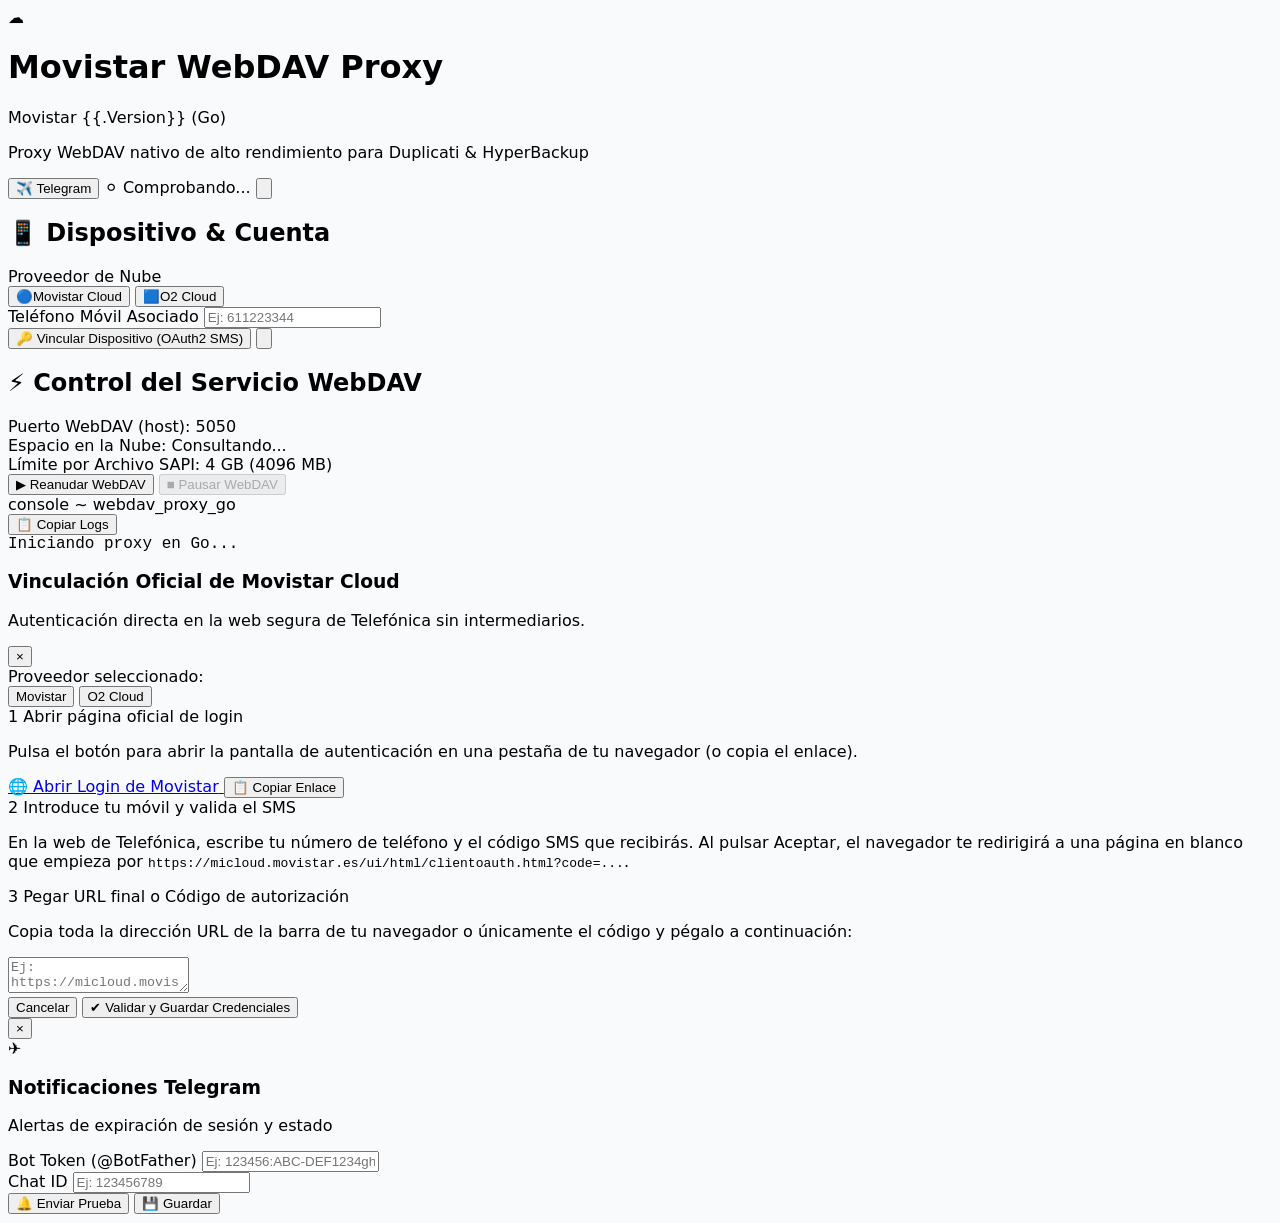
==== internal/webui/templates/index.html @ 7fe3f10c "fix(webui): embeber el CSS de Tailwind y quitar la dependencia de CDN El panel cargaba Tailwind desd" ====
<!DOCTYPE html>
<html lang="es">
<head>
    <meta charset="UTF-8">
    <meta name="viewport" content="width=device-width, initial-scale=1.0">
    <title>Movistar & O2 WebDAV Proxy (Go)</title>
    <link rel="icon" href="data:image/svg+xml,%3Csvg xmlns='http://www.w3.org/2000/svg' viewBox='0 0 100 100'%3E%3Crect width='100' height='100' rx='20' fill='%232563eb'/%3E%3Cpath d='M25 58h50a15 15 0 0 0 0-30 22 22 0 0 0-42-5 18 18 0 0 0-8 35z' fill='white'/%3E%3C/svg%3E">
    <style>/*TAILWIND_CSS*/</style>
    <style>
        body { font-family: 'Inter', ui-sans-serif, system-ui, -apple-system, 'Segoe UI', Roboto, Arial, sans-serif; background-color: #f8fafc; }
        .log-line { font-family: 'ui-monospace', 'SFMono-Regular', monospace; }
        .terminal-box::-webkit-scrollbar { width: 8px; }
        .terminal-box::-webkit-scrollbar-track { background: #0A0F1C; }
        .terminal-box::-webkit-scrollbar-thumb { background: #1e293b; border-radius: 4px; }
        .terminal-box::-webkit-scrollbar-thumb:hover { background: #334155; }
    </style>
</head>
<body class="p-4 sm:p-6 max-w-5xl mx-auto text-slate-800">
    <!-- Header -->
    <header class="flex flex-col sm:flex-row sm:items-center justify-between gap-4 mb-8 bg-white p-5 sm:p-6 rounded-2xl shadow-sm border border-slate-200">
        <div class="flex items-center space-x-3 min-w-0">
            <div class="w-10 h-10 rounded-xl bg-gradient-to-tr from-blue-600 to-indigo-600 flex items-center justify-center shadow-md shadow-blue-500/20 font-bold text-white text-lg flex-shrink-0">
                ☁
            </div>
            <div class="min-w-0">
                <div class="flex flex-wrap items-center gap-2">
                    <h1 id="app-title-header" class="text-xl sm:text-2xl font-bold text-slate-900 tracking-tight">
                        Movistar WebDAV Proxy
                    </h1>
                    <span id="provider-badge" class="text-xs font-mono font-bold uppercase tracking-wider px-2 py-0.5 bg-blue-100 text-blue-800 rounded-md border border-blue-200">Movistar</span>
                    <span id="app-version-badge" class="text-xs font-mono font-semibold px-2 py-0.5 bg-emerald-100 text-emerald-800 rounded-md border border-emerald-200">{{.Version}} (Go)</span>
                </div>
                <p class="text-xs text-slate-500 mt-0.5">Proxy WebDAV nativo de alto rendimiento para Duplicati & HyperBackup</p>
            </div>
        </div>
        <div class="flex items-center space-x-2 sm:space-x-2.5 flex-shrink-0">
            <button onclick="openTelegramModal()" id="telegram-header-btn" class="px-3 py-1.5 bg-slate-100 hover:bg-slate-200 text-slate-700 font-semibold rounded-full text-xs flex items-center space-x-1.5 transition border border-slate-200" title="Configurar alertas Telegram">
                <span>✈️</span>
                <span id="telegram-status-label">Telegram</span>
            </button>
            <span id="proxy-status" class="px-3 py-1.5 bg-slate-100 text-slate-600 font-semibold rounded-full text-xs">⚪ Comprobando...</span>
            <button onclick="logout()" id="logout-btn" class="w-8 h-8 rounded-full bg-slate-100 hover:bg-rose-50 text-slate-500 hover:text-rose-600 hover:border-rose-200 border border-slate-200 flex items-center justify-center transition shadow-sm" title="Cerrar sesión" aria-label="Cerrar sesión">
                <svg class="w-3.5 h-3.5" fill="none" stroke="currentColor" viewBox="0 0 24 24">
                    <path stroke-linecap="round" stroke-linejoin="round" stroke-width="2" d="M17 16l4-4m0 0l-4-4m4 4H7m6 4v1a3 3 0 01-3 3H6a3 3 0 01-3-3V7a3 3 0 013-3h4a3 3 0 013 3v1" />
                </svg>
            </button>
        </div>
    </header>

    <div class="grid grid-cols-1 lg:grid-cols-2 gap-6 mb-8">
        <!-- Autenticación y Dispositivo -->
        <div class="bg-white rounded-2xl shadow-sm border border-slate-200 p-6 flex flex-col justify-between">
            <div>
                <div class="mb-4">
                    <h2 class="text-lg font-semibold flex items-center"><span class="mr-2">📱</span> Dispositivo & Cuenta</h2>
                </div>

                <!-- Provider Selector -->
                <div class="mb-4">
                    <label class="block text-xs font-semibold text-slate-500 mb-1.5">Proveedor de Nube</label>
                    <div class="grid grid-cols-2 gap-2">
                        <button type="button" onclick="setProvider('movistar')" id="prov-btn-movistar" class="py-2 px-3 rounded-xl border border-blue-500 bg-blue-50 text-blue-700 font-semibold text-xs flex items-center justify-center space-x-1.5 transition shadow-sm">
                            <span>🔵</span><span>Movistar Cloud</span>
                        </button>
                        <button type="button" onclick="setProvider('o2')" id="prov-btn-o2" class="py-2 px-3 rounded-xl border border-slate-200 bg-slate-50 text-slate-600 font-semibold text-xs flex items-center justify-center space-x-1.5 transition hover:bg-slate-100">
                            <span>🟦</span><span>O2 Cloud</span>
                        </button>
                    </div>
                </div>
                
                <div class="mb-4">
                    <label class="block text-xs font-semibold text-slate-500 mb-1">Teléfono Móvil Asociado</label>
                    <input type="text" id="phone" placeholder="Ej: 611223344" class="w-full px-3 py-2 bg-slate-50 border border-slate-200 rounded-lg text-sm outline-none focus:border-blue-500 focus:ring-1 focus:ring-blue-500 font-mono">
                </div>

            </div>

            <div class="pt-4 border-t border-slate-100 mt-2 flex items-center space-x-2">
                <button onclick="openOAuthModal()" class="flex-1 bg-emerald-600 hover:bg-emerald-700 text-white font-semibold py-2.5 px-4 rounded-xl shadow-sm transition flex items-center justify-center space-x-2 text-sm">
                    <span>🔑 Vincular Dispositivo (OAuth2 SMS)</span>
                </button>
                <button id="unlinkBtn" onclick="unlinkAccount()" title="Desvincular y eliminar credenciales" class="bg-rose-50 hover:bg-rose-600 text-rose-600 hover:text-white border border-rose-200 hover:border-rose-600 p-2.5 rounded-xl transition flex items-center justify-center shadow-sm group">
                    <svg class="w-5 h-5 transition transform group-hover:scale-110" fill="none" stroke="currentColor" viewBox="0 0 24 24">
                        <path stroke-linecap="round" stroke-linejoin="round" stroke-width="2" d="M19 7l-.867 12.142A2 2 0 0116.138 21H7.862a2 2 0 01-1.995-1.858L5 7m5 4v6m4-6v6m1-10V4a1 1 0 00-1-1h-4a1 1 0 00-1 1v3M4 7h16"></path>
                    </svg>
                </button>
            </div>
        </div>

        <!-- Control del Proxy -->
        <div class="bg-white rounded-2xl shadow-sm border border-slate-200 p-6 flex flex-col justify-between">
            <div>
                <h2 class="text-lg font-semibold mb-4 flex items-center"><span class="mr-2">⚡</span> Control del Servicio WebDAV</h2>

                <div class="bg-slate-50 border border-slate-200 rounded-xl p-3 mb-4 text-xs space-y-1.5">
                    <div class="flex justify-between text-slate-600">
                        <span class="font-medium">Puerto WebDAV (host):</span>
                        <span id="webdav-host-port" class="font-mono font-semibold">5050</span>
                    </div>
                    <div class="flex justify-between text-slate-600">
                        <span class="font-medium">Espacio en la Nube:</span>
                        <span id="cloud-storage-used" class="font-semibold text-blue-700">Consultando...</span>
                    </div>
                    <div class="flex justify-between text-slate-600">
                        <span class="font-medium">Límite por Archivo SAPI:</span>
                        <span id="cluster-max-file" class="font-semibold">4 GB (4096 MB)</span>
                    </div>
                </div>
            </div>

            <div class="flex space-x-3 pt-2">
                <button id="startBtn" onclick="startProxy()" class="flex-1 bg-blue-600 hover:bg-blue-700 text-white font-semibold py-3 px-4 rounded-xl shadow transition transform active:scale-95 disabled:opacity-50 disabled:cursor-not-allowed text-sm">
                    ▶ Reanudar WebDAV
                </button>
                <button id="stopBtn" onclick="stopProxy()" disabled class="flex-1 bg-rose-50 hover:bg-rose-100 text-rose-600 font-semibold py-3 px-4 rounded-xl shadow-sm transition transform active:scale-95 disabled:opacity-50 disabled:cursor-not-allowed text-sm">
                    ■ Pausar WebDAV
                </button>
            </div>
        </div>
    </div>

    <!-- Consola en tiempo real -->
    <div class="bg-slate-900 rounded-2xl shadow-sm border border-slate-800 overflow-hidden">
        <div class="flex items-center justify-between bg-slate-800 px-4 py-2 border-b border-slate-700">
            <div class="flex items-center space-x-2">
                <div class="w-3 h-3 rounded-full bg-rose-500"></div>
                <div class="w-3 h-3 rounded-full bg-amber-500"></div>
                <div class="w-3 h-3 rounded-full bg-emerald-500"></div>
                <span class="ml-2 text-xs font-mono text-slate-400">console ~ webdav_proxy_go</span>
            </div>
            <button onclick="copyLogs()" class="px-2.5 py-1 text-xs font-medium text-slate-300 hover:text-white bg-slate-700 hover:bg-slate-600 rounded transition flex items-center space-x-1">
                <span id="copyBtnText">📋 Copiar Logs</span>
            </button>
        </div>
        <div id="terminal" class="terminal-box p-4 h-80 overflow-y-auto bg-[#0A0F1C] text-slate-300 text-sm log-line">
            Iniciando proxy en Go...
        </div>
    </div>

    <!-- Modal de Vinculación Oficial OAuth2 -->
    <div id="oauthModal" class="fixed inset-0 bg-slate-900/70 backdrop-blur-sm z-50 hidden flex items-center justify-center p-4">
        <div class="bg-white rounded-2xl shadow-2xl border border-slate-200 w-full max-w-2xl overflow-hidden flex flex-col">
            <div class="flex items-center justify-between px-6 py-4 border-b border-slate-200 bg-slate-50">
                <div>
                    <h3 id="oauth-modal-title" class="text-base font-bold text-slate-900">Vinculación Oficial de Movistar Cloud</h3>
                    <p class="text-xs text-slate-500">Autenticación directa en la web segura de Telefónica sin intermediarios.</p>
                </div>
                <button onclick="closeOAuthModal()" class="text-slate-400 hover:text-slate-600 text-2xl font-bold p-1 leading-none">&times;</button>
            </div>
            
            <div class="p-6 space-y-5 text-sm">
                <!-- Selector dentro de modal -->
                <div class="bg-slate-50 p-3 rounded-xl border border-slate-200 flex items-center justify-between text-xs">
                    <span class="text-slate-700 font-semibold">Proveedor seleccionado:</span>
                    <div class="flex space-x-2">
                        <button type="button" onclick="setProvider('movistar'); refreshOAuthLink();" id="modal-prov-movistar" class="px-3 py-1 rounded-lg font-semibold border border-blue-500 bg-blue-50 text-blue-700 transition">Movistar</button>
                        <button type="button" onclick="setProvider('o2'); refreshOAuthLink();" id="modal-prov-o2" class="px-3 py-1 rounded-lg font-semibold border border-slate-200 bg-white text-slate-600 transition">O2 Cloud</button>
                    </div>
                </div>

                <!-- Paso 1 -->
                <div class="bg-blue-50 border border-blue-100 rounded-xl p-4">
                    <div class="font-bold text-blue-900 flex items-center mb-1">
                        <span class="w-5 h-5 rounded-full bg-blue-600 text-white flex items-center justify-center text-xs mr-2">1</span>
                        Abrir página oficial de login
                    </div>
                    <p class="text-xs text-blue-700 mb-3">
                        Pulsa el botón para abrir la pantalla de autenticación en una pestaña de tu navegador (o copia el enlace).
                    </p>
                    <div class="flex space-x-2">
                        <a id="oauthLinkBtn" href="#" target="_blank" class="flex-1 bg-blue-600 hover:bg-blue-700 text-white font-semibold py-2 px-3 rounded-lg text-center transition text-xs">
                            <span id="oauth-link-btn-text">🌐 Abrir Login de Movistar</span>
                        </a>
                        <button onclick="copyOAuthUrl()" class="px-3 py-2 bg-white border border-blue-200 text-blue-700 font-semibold rounded-lg hover:bg-blue-50 transition text-xs">
                            📋 Copiar Enlace
                        </button>
                    </div>
                </div>

                <!-- Paso 2 -->
                <div class="bg-slate-50 border border-slate-200 rounded-xl p-4">
                    <div class="font-bold text-slate-800 flex items-center mb-1">
                        <span class="w-5 h-5 rounded-full bg-slate-700 text-white flex items-center justify-center text-xs mr-2">2</span>
                        Introduce tu móvil y valida el SMS
                    </div>
                    <p class="text-xs text-slate-600" id="step2-desc">
                        En la web de Telefónica, escribe tu número de teléfono y el código SMS que recibirás. Al pulsar Aceptar, el navegador te redirigirá a una página en blanco que empieza por <code>https://micloud.movistar.es/ui/html/clientoauth.html?code=...</code>.
                    </p>
                </div>

                <!-- Paso 3 -->
                <div class="space-y-2">
                    <div class="font-bold text-slate-800 flex items-center">
                        <span class="w-5 h-5 rounded-full bg-emerald-600 text-white flex items-center justify-center text-xs mr-2">3</span>
                        Pegar URL final o Código de autorización
                    </div>
                    <p class="text-xs text-slate-500">
                        Copia toda la dirección URL de la barra de tu navegador o únicamente el código y pégalo a continuación:
                    </p>
                    <textarea id="oauthInputCode" rows="2" placeholder="Ej: https://micloud.movistar.es/ui/html/clientoauth.html?code=740b4648-... o 740b4648-..." class="w-full px-3 py-2 bg-slate-50 border border-slate-300 rounded-xl font-mono text-xs outline-none focus:border-emerald-500 focus:ring-1 focus:ring-emerald-500"></textarea>
                </div>
            </div>

            <div class="px-6 py-4 bg-slate-50 border-t border-slate-200 flex justify-end space-x-3 items-center">
                <button onclick="closeOAuthModal()" class="px-4 py-2 bg-white border border-slate-200 hover:bg-slate-100 rounded-xl text-slate-700 font-semibold text-xs">Cancelar</button>
                <button id="validateOAuthBtn" onclick="submitOAuthCode()" class="px-5 py-2 bg-emerald-600 hover:bg-emerald-700 text-white font-semibold rounded-xl text-xs shadow-sm transition">
                    ✔ Validar y Guardar Credenciales
                </button>
            </div>
        </div>
    </div>

    <!-- Modal de Notificaciones Telegram -->
    <div id="telegramModal" class="fixed inset-0 bg-slate-900/70 backdrop-blur-sm z-50 hidden flex items-center justify-center p-4">
        <div class="bg-white rounded-2xl shadow-2xl border border-slate-200 max-w-md w-full p-6 relative">
            <button onclick="closeTelegramModal()" class="absolute top-4 right-4 text-slate-400 hover:text-slate-600 text-2xl font-bold leading-none">&times;</button>
            <div class="flex items-center space-x-3 mb-4">
                <div class="w-10 h-10 rounded-xl bg-sky-100 border border-sky-200 text-sky-600 flex items-center justify-center text-lg">
                    ✈️
                </div>
                <div>
                    <h3 class="text-base font-bold text-slate-900">Notificaciones Telegram</h3>
                    <p class="text-xs text-slate-500">Alertas de expiración de sesión y estado</p>
                </div>
            </div>

            <div class="space-y-4 text-xs">
                <div>
                    <label class="block font-semibold text-slate-700 mb-1">Bot Token (@BotFather)</label>
                    <input type="password" id="tg-token-input" placeholder="Ej: 123456:ABC-DEF1234ghIkl-zyx57W2v1u123ew11" class="w-full bg-slate-50 border border-slate-200 rounded-xl px-3 py-2 font-mono text-slate-800 outline-none focus:border-sky-500">
                </div>
                <div>
                    <label class="block font-semibold text-slate-700 mb-1">Chat ID</label>
                    <input type="text" id="tg-chat-input" placeholder="Ej: 123456789" class="w-full bg-slate-50 border border-slate-200 rounded-xl px-3 py-2 font-mono text-slate-800 outline-none focus:border-sky-500">
                </div>

                <div class="flex space-x-2 pt-2">
                    <button type="button" onclick="testTelegramAlert()" id="tg-test-btn" class="flex-1 bg-slate-100 hover:bg-slate-200 text-slate-700 py-2.5 rounded-xl font-semibold transition border border-slate-200">
                        🔔 Enviar Prueba
                    </button>
                    <button type="button" onclick="saveTelegramSettings()" id="tg-save-btn" class="flex-1 bg-sky-600 hover:bg-sky-500 text-white py-2.5 rounded-xl font-semibold transition shadow-sm">
                        💾 Guardar
                    </button>
                </div>
            </div>
        </div>
    </div>

    <!-- Toast Notifications Container -->
    <div id="toastContainer" class="fixed top-5 right-5 z-[9999] flex flex-col space-y-3 pointer-events-none max-w-sm w-full"></div>

    <script>
        const phoneInput = document.getElementById('phone');
        const startBtn = document.getElementById('startBtn');
        const stopBtn = document.getElementById('stopBtn');
        const terminal = document.getElementById('terminal');
        const statusBadge = document.getElementById('proxy-status');
        const oauthModal = document.getElementById('oauthModal');
        const oauthLinkBtn = document.getElementById('oauthLinkBtn');
        const oauthInputCode = document.getElementById('oauthInputCode');
        const validateOAuthBtn = document.getElementById('validateOAuthBtn');
        
        let currentAuthURL = "";
        let currentProvider = localStorage.getItem('mc_provider') || 'movistar';
        let logInterval = null;

        function setProvider(prov) {
            currentProvider = prov;
            localStorage.setItem('mc_provider', prov);
            updateProviderUI();
        }

        function updateProviderUI() {
            const badge = document.getElementById('provider-badge');
            const title = document.getElementById('app-title-header');
            const modalTitle = document.getElementById('oauth-modal-title');
            const linkText = document.getElementById('oauth-link-btn-text');
            const step2Desc = document.getElementById('step2-desc');
            const btnM = document.getElementById('prov-btn-movistar');
            const btnO = document.getElementById('prov-btn-o2');
            const mBtnM = document.getElementById('modal-prov-movistar');
            const mBtnO = document.getElementById('modal-prov-o2');

            if (currentProvider === 'o2') {
                if (badge) {
                    badge.textContent = 'O2 Cloud';
                    badge.className = 'text-xs font-mono font-bold uppercase tracking-wider px-2 py-0.5 bg-sky-100 text-sky-800 rounded-md border border-sky-200';
                }
                if (title) title.textContent = 'O2 WebDAV Proxy';
                if (modalTitle) modalTitle.textContent = 'Vinculación Oficial de O2 Cloud';
                if (linkText) linkText.textContent = '🌐 Abrir Login de O2 Cloud';
                if (step2Desc) {
                    step2Desc.innerHTML = 'En la web de Telefónica / O2, escribe tu número de teléfono y el código SMS que recibirás. Al pulsar Aceptar, el navegador te redirigirá a una página en blanco que empieza por <code>https://cloud.o2online.es/ui/html/clientoauth.html?code=...</code>.';
                }
                if (btnO) btnO.className = 'py-2 px-3 rounded-xl border border-sky-500 bg-sky-50 text-sky-700 font-semibold text-xs flex items-center justify-center space-x-1.5 transition shadow-sm';
                if (btnM) btnM.className = 'py-2 px-3 rounded-xl border border-slate-200 bg-slate-50 text-slate-600 font-semibold text-xs flex items-center justify-center space-x-1.5 transition hover:bg-slate-100';
                if (mBtnO) mBtnO.className = 'px-3 py-1 rounded-lg font-semibold border border-sky-500 bg-sky-50 text-sky-700 transition';
                if (mBtnM) mBtnM.className = 'px-3 py-1 rounded-lg font-semibold border border-slate-200 bg-white text-slate-600 transition';
            } else {
                if (badge) {
                    badge.textContent = 'Movistar';
                    badge.className = 'text-xs font-mono font-bold uppercase tracking-wider px-2 py-0.5 bg-blue-100 text-blue-800 rounded-md border border-blue-200';
                }
                if (title) title.textContent = 'Movistar WebDAV Proxy';
                if (modalTitle) modalTitle.textContent = 'Vinculación Oficial de Movistar Cloud';
                if (linkText) linkText.textContent = '🌐 Abrir Login de Movistar';
                if (step2Desc) {
                    step2Desc.innerHTML = 'En la web de Telefónica, escribe tu número de teléfono y el código SMS que recibirás. Al pulsar Aceptar, el navegador te redirigirá a una página en blanco que empieza por <code>https://micloud.movistar.es/ui/html/clientoauth.html?code=...</code>.';
                }
                if (btnM) btnM.className = 'py-2 px-3 rounded-xl border border-blue-500 bg-blue-50 text-blue-700 font-semibold text-xs flex items-center justify-center space-x-1.5 transition shadow-sm';
                if (btnO) btnO.className = 'py-2 px-3 rounded-xl border border-slate-200 bg-slate-50 text-slate-600 font-semibold text-xs flex items-center justify-center space-x-1.5 transition hover:bg-slate-100';
                if (mBtnM) mBtnM.className = 'px-3 py-1 rounded-lg font-semibold border border-blue-500 bg-blue-50 text-blue-700 transition';
                if (mBtnO) mBtnO.className = 'px-3 py-1 rounded-lg font-semibold border border-slate-200 bg-white text-slate-600 transition';
            }
        }

        window.addEventListener('DOMContentLoaded', () => {
            updateProviderUI();
            phoneInput.value = localStorage.getItem('mc_phone') || '';
            phoneInput.addEventListener('change', checkCredentials);
            checkCredentials();
            checkStatus();
            setInterval(checkStatus, 5000);
            fetchLogs();
            logInterval = setInterval(fetchLogs, 2000);
        });

        async function checkCredentials() {
            const phone = phoneInput.value.trim();
            if (!phone) return;
            localStorage.setItem('mc_phone', phone);
            try {
                const res = await fetch('/verify_phone', {
                    method: 'POST',
                    headers: {'Content-Type': 'application/json'},
                    body: JSON.stringify({phone})
                });
                const data = await res.json();
                if (data.status === 'ok') {
                    if (data.provider && (data.provider === 'movistar' || data.provider === 'o2')) {
                        currentProvider = data.provider;
                        localStorage.setItem('mc_provider', data.provider);
                        updateProviderUI();
                    }
                    if (data.telegram_configured) {
                        const tgLabel = document.getElementById('telegram-status-label');
                        if (tgLabel) tgLabel.textContent = 'Telegram (Activo)';
                    }
                    const tgTok = document.getElementById('tg-token-input');
                    if (tgTok) {
                        tgTok.value = '';
                        tgTok.placeholder = data.telegram_token_masked ? `Configurado (${data.telegram_token_masked}) — deja vacío para mantener` : '123456789:ABCdefGHIjklMNOpqrsTUVwxyz';
                    }
                    if (data.telegram_chat_id) {
                        const tgChat = document.getElementById('tg-chat-input');
                        if (tgChat) tgChat.value = data.telegram_chat_id;
                    }
                    if (data.has_credentials || data.has_device_token) {
                        loadStorageInfo(phone);
                    } else {
                        const storageEl = document.getElementById('cloud-storage-used');
                        if (storageEl) storageEl.textContent = '- / -';
                        const maxFileEl = document.getElementById('cluster-max-file');
                        if (maxFileEl) maxFileEl.textContent = '-';
                    }
                }
            } catch (err) {}
        }

        async function loadStorageInfo(phone) {
            try {
                const res = await fetch('/storage_info?phone=' + encodeURIComponent(phone || ''));
                const data = await res.json();
                if (data.status === 'ok') {
                    const storageEl = document.getElementById('cloud-storage-used');
                    if (storageEl) {
                        storageEl.textContent = `${data.used_str} / ${data.total_str}`;
                    }
                    const maxFileEl = document.getElementById('cluster-max-file');
                    if (maxFileEl && data.max_upload_size_mb) {
                        maxFileEl.textContent = `${Math.round(data.max_upload_size_mb / 1024)} GB (${data.max_upload_size_mb} MB)`;
                    }
                }
            } catch (err) {}
        }

        async function checkStatus() {
            try {
                const res = await fetch('/status');
                if (res.status === 401) {
                    window.location.href = '/login';
                    return;
                }
                const data = await res.json();
                const logoutBtn = document.getElementById('logout-btn');
                if (logoutBtn && typeof data.auth_enabled === 'boolean') {
                    if (data.auth_enabled) {
                        logoutBtn.classList.remove('hidden');
                    } else {
                        logoutBtn.classList.add('hidden');
                    }
                }
                const webdavPort = document.getElementById('webdav-host-port');
                if (webdavPort && data.webdav_host_port) {
                    webdavPort.textContent = data.webdav_host_port;
                }
                if (data.status === 'running') {
                    startBtn.disabled = true;
                    stopBtn.disabled = false;
                    statusBadge.textContent = '🟢 Activo (' + (data.phone || 'WebDAV') + ')';
                    statusBadge.className = 'px-3.5 py-1.5 bg-emerald-100 text-emerald-700 font-semibold rounded-full text-xs';
                } else {
                    startBtn.disabled = false;
                    stopBtn.disabled = true;
                    statusBadge.textContent = '⚪ Pausado';
                    statusBadge.className = 'px-3.5 py-1.5 bg-slate-100 text-slate-600 font-semibold rounded-full text-xs';
                }
            } catch (err) {}
        }

        async function fetchLogs() {
            try {
                const res = await fetch('/logs');
                const data = await res.json();
                if (data && Array.isArray(data.logs)) {
                    if (data.logs.length === 0) {
                        terminal.innerHTML = '<div class="text-slate-500 italic">Esperando actividad WebDAV de Duplicati o HyperBackup...</div>';
                    } else {
                        const isNearBottom = (terminal.scrollHeight - terminal.scrollTop - terminal.clientHeight) < 60;
                        const frag = document.createDocumentFragment();
                        data.logs.forEach(line => {
                            let color = 'text-slate-300';
                            if (line.includes('✔') || line.includes('completada')) color = 'text-emerald-400 font-medium';
                            else if (line.includes('⬆') || line.includes('PUT')) color = 'text-blue-400';
                            else if (line.includes('⬇') || line.includes('GET')) color = 'text-cyan-400';
                            else if (line.includes('🗑') || line.includes('DELETE')) color = 'text-amber-400';
                            else if (line.includes('❌') || line.includes('Error')) color = 'text-rose-400 font-semibold';
                            else if (line.includes('⚡')) color = 'text-yellow-300';
                            const div = document.createElement('div');
                            div.className = color;
                            div.textContent = line;
                            frag.appendChild(div);
                        });
                        terminal.replaceChildren(frag);
                        if (isNearBottom) {
                            terminal.scrollTop = terminal.scrollHeight;
                        }
                    }
                }
            } catch (err) {}
        }

        function showToast(message, type = 'success', duration = 4000) {
            const container = document.getElementById('toastContainer');
            if (!container) return;

            const toast = document.createElement('div');
            toast.className = 'pointer-events-auto transform transition-all duration-300 ease-out translate-x-12 opacity-0 flex items-center p-4 rounded-xl shadow-xl border text-sm font-medium';

            let icon = '';
            if (type === 'success') {
                toast.className += ' bg-emerald-600 text-white border-emerald-500 shadow-emerald-900/25';
                icon = '<svg class="w-5 h-5 mr-3 flex-shrink-0 text-white" fill="none" stroke="currentColor" viewBox="0 0 24 24"><path stroke-linecap="round" stroke-linejoin="round" stroke-width="2.5" d="M5 13l4 4L19 7"></path></svg>';
            } else if (type === 'error') {
                toast.className += ' bg-rose-600 text-white border-rose-500 shadow-rose-900/25';
                icon = '<svg class="w-5 h-5 mr-3 flex-shrink-0 text-white" fill="none" stroke="currentColor" viewBox="0 0 24 24"><path stroke-linecap="round" stroke-linejoin="round" stroke-width="2.5" d="M6 18L18 6M6 6l12 12"></path></svg>';
            } else if (type === 'warning') {
                toast.className += ' bg-amber-500 text-white border-amber-400 shadow-amber-900/25';
                icon = '<svg class="w-5 h-5 mr-3 flex-shrink-0 text-white" fill="none" stroke="currentColor" viewBox="0 0 24 24"><path stroke-linecap="round" stroke-linejoin="round" stroke-width="2.5" d="M12 9v2m0 4h.01m-6.938 4h13.856c1.54 0 2.502-1.667 1.732-3L13.732 4c-.77-1.333-2.694-1.333-3.464 0L3.34 16c-.77 1.333.192 3 1.732 3z"></path></svg>';
            } else {
                toast.className += ' bg-slate-800 text-white border-slate-700 shadow-slate-900/25';
                icon = '<svg class="w-5 h-5 mr-3 flex-shrink-0 text-white" fill="none" stroke="currentColor" viewBox="0 0 24 24"><path stroke-linecap="round" stroke-linejoin="round" stroke-width="2.5" d="M13 16h-1v-4h-1m1-4h.01M21 12a9 9 0 11-18 0 9 9 0 0118 0z"></path></svg>';
            }

            toast.innerHTML = `
                ${icon}
                <div class="flex-1 mr-2 leading-tight">${message}</div>
                <button class="opacity-70 hover:opacity-100 text-white transition ml-2 focus:outline-none" onclick="this.parentElement.remove()">
                    <svg class="w-4 h-4" fill="none" stroke="currentColor" viewBox="0 0 24 24"><path stroke-linecap="round" stroke-linejoin="round" stroke-width="2" d="M6 18L18 6M6 6l12 12"></path></svg>
                </button>
            `;

            container.appendChild(toast);

            requestAnimationFrame(() => {
                toast.classList.remove('translate-x-12', 'opacity-0');
                toast.classList.add('translate-x-0', 'opacity-100');
            });

            setTimeout(() => {
                toast.classList.remove('translate-x-0', 'opacity-100');
                toast.classList.add('translate-x-12', 'opacity-0');
                setTimeout(() => toast.remove(), 300);
            }, duration);
        }

        async function startProxy() {
            await fetch('/start', {method: 'POST', headers: {'Content-Type': 'application/json'}, body: '{}'});
            checkStatus();
        }

        async function stopProxy() {
            await fetch('/stop', {method: 'POST', headers: {'Content-Type': 'application/json'}, body: '{}'});
            checkStatus();
        }

        async function refreshOAuthLink() {
            const phone = phoneInput.value.trim();
            if (!phone) return;
            try {
                const res = await fetch('/start_login', {
                    method: 'POST',
                    headers: {'Content-Type': 'application/json'},
                    body: JSON.stringify({phone, provider: currentProvider})
                });
                const data = await res.json();
                if (data.status === 'ok' && data.auth_url) {
                    currentAuthURL = data.auth_url;
                    oauthLinkBtn.href = data.auth_url;
                }
            } catch (err) {}
        }

        async function openOAuthModal() {
            const phone = phoneInput.value.trim();
            if (!phone) {
                showToast("Por favor, introduce tu número de móvil antes de vincular.", "warning");
                return;
            }
            localStorage.setItem('mc_phone', phone);
            
            try {
                const res = await fetch('/start_login', {
                    method: 'POST',
                    headers: {'Content-Type': 'application/json'},
                    body: JSON.stringify({phone, provider: currentProvider})
                });
                const data = await res.json();
                if (data.status === 'ok' && data.auth_url) {
                    currentAuthURL = data.auth_url;
                    oauthLinkBtn.href = data.auth_url;
                    oauthInputCode.value = "";
                    updateProviderUI();
                    oauthModal.classList.remove('hidden');
                } else {
                    showToast("Error generando URL de login: " + (data.message || 'Error desconocido'), "error");
                }
            } catch (err) {
                showToast("Error de conexión al iniciar login.", "error");
            }
        }

        function closeOAuthModal() {
            oauthModal.classList.add('hidden');
        }

        function copyOAuthUrl() {
            if (!currentAuthURL) return;

            const fallbackCopy = (content) => {
                const textArea = document.createElement("textarea");
                textArea.value = content;
                textArea.style.position = "fixed";
                textArea.style.left = "-9999px";
                textArea.style.top = "-9999px";
                textArea.setAttribute("readonly", "");
                document.body.appendChild(textArea);
                textArea.focus();
                textArea.select();
                try {
                    const successful = document.execCommand('copy');
                    if (successful) {
                        showToast("Enlace copiado al portapapeles.", "success", 3000);
                    }
                } catch (err) {
                    console.error("Fallback execCommand copy error:", err);
                }
                document.body.removeChild(textArea);
            };

            if (navigator.clipboard && window.isSecureContext) {
                navigator.clipboard.writeText(currentAuthURL)
                    .then(() => showToast("Enlace copiado al portapapeles.", "success", 3000))
                    .catch(() => fallbackCopy(currentAuthURL));
            } else {
                fallbackCopy(currentAuthURL);
            }
        }

        async function submitOAuthCode() {
            const rawVal = oauthInputCode.value.trim();
            if (!rawVal) {
                showToast("Pega la URL de redirección o el código recibido.", "warning");
                return;
            }

            validateOAuthBtn.disabled = true;
            validateOAuthBtn.textContent = "Validando...";

            try {
                const phone = phoneInput.value.trim();
                const res = await fetch('/complete_login', {
                    method: 'POST',
                    headers: {'Content-Type': 'application/json'},
                    body: JSON.stringify({
                        phone: phone,
                        provider: currentProvider,
                        code_or_url: rawVal
                    })
                });
                const data = await res.json();
                if (data.status === 'ok') {
                    closeOAuthModal();
                    showToast("¡Dispositivo vinculado con éxito!", "success", 5000);
                    await checkCredentials();
                    checkStatus();
                } else {
                    showToast("Error canjeando código: " + (data.message || 'Código inválido'), "error", 6000);
                }
            } catch (err) {
                showToast("Error de conexión al validar código.", "error");
            } finally {
                validateOAuthBtn.disabled = false;
                validateOAuthBtn.textContent = "✔ Validar y Guardar Credenciales";
            }
        }

        async function unlinkAccount() {
            if (!confirm("¿Deseas desvincular el dispositivo y eliminar las credenciales guardadas?")) {
                return;
            }

            try {
                const phone = phoneInput.value.trim();
                const res = await fetch('/unlink', {
                    method: 'POST',
                    headers: {'Content-Type': 'application/json'},
                    body: JSON.stringify({phone})
                });
                const data = await res.json();
                if (data.status === 'ok') {
                    phoneInput.value = '';
                    localStorage.removeItem('mc_phone');
                    const storageEl = document.getElementById('cloud-storage-used');
                    if (storageEl) storageEl.textContent = '- / -';
                    const maxFileEl = document.getElementById('cluster-max-file');
                    if (maxFileEl) maxFileEl.textContent = '-';
                    checkStatus();
                    showToast("Dispositivo desvinculado y credenciales eliminadas.", "info", 4000);
                } else {
                    showToast("Error al desvincular: " + (data.message || 'Error desconocido'), "error");
                }
            } catch (err) {
                showToast("Error de conexión al desvincular.", "error");
            }
        }

        function openTelegramModal() {
            document.getElementById('telegramModal').classList.remove('hidden');
        }

        function closeTelegramModal() {
            document.getElementById('telegramModal').classList.add('hidden');
        }

        async function testTelegramAlert() {
            const token = document.getElementById('tg-token-input').value.trim();
            const chat = document.getElementById('tg-chat-input').value.trim();
            const btn = document.getElementById('tg-test-btn');
            btn.disabled = true;
            btn.textContent = 'Enviando...';

            try {
                const res = await fetch('/test_telegram', {
                    method: 'POST',
                    headers: { 'Content-Type': 'application/json' },
                    body: JSON.stringify({ phone: phoneInput.value.trim(), bot_token: token, chat_id: chat })
                });
                const data = await res.json();
                if (data.status === 'ok') {
                    showToast('¡Mensaje de prueba de Telegram enviado con éxito!', 'success');
                } else {
                    showToast(data.message || 'Error al contactar con Telegram', 'error');
                }
            } catch (e) {
                showToast('Error de red contactando servidor', 'error');
            } finally {
                btn.disabled = false;
                btn.textContent = '🔔 Enviar Prueba';
            }
        }

        async function saveTelegramSettings() {
            const token = document.getElementById('tg-token-input').value.trim();
            const chat = document.getElementById('tg-chat-input').value.trim();
            const btn = document.getElementById('tg-save-btn');
            btn.disabled = true;
            btn.textContent = 'Guardando...';

            try {
                const res = await fetch('/save_telegram', {
                    method: 'POST',
                    headers: { 'Content-Type': 'application/json' },
                    body: JSON.stringify({ phone: phoneInput.value.trim(), bot_token: token, chat_id: chat })
                });
                const data = await res.json();
                if (data.status === 'ok') {
                    showToast('Ajustes de Telegram guardados.', 'success');
                    const tgLabel = document.getElementById('telegram-status-label');
                    if (tgLabel) tgLabel.textContent = token && chat ? 'Telegram (Activo)' : 'Telegram';
                    closeTelegramModal();
                } else {
                    showToast(data.message || 'Error al guardar ajustes', 'error');
                }
            } catch (e) {
                showToast('Error de red guardando ajustes', 'error');
            } finally {
                btn.disabled = false;
                btn.textContent = '💾 Guardar';
            }
        }

        function copyLogs() {
            const termEl = document.getElementById('terminal');
            if (!termEl) return;
            const text = termEl.innerText || termEl.textContent || '';
            if (!text || text.trim() === '') return;

            const notifySuccess = () => {
                const btnSpan = document.getElementById('copyBtnText');
                if (btnSpan) {
                    btnSpan.textContent = '✔ ¡Copiado!';
                    setTimeout(() => { btnSpan.textContent = '📋 Copiar Logs'; }, 2000);
                }
            };

            const fallbackCopy = (content) => {
                const textArea = document.createElement("textarea");
                textArea.value = content;
                textArea.style.position = "fixed";
                textArea.style.left = "-9999px";
                textArea.style.top = "-9999px";
                textArea.setAttribute("readonly", "");
                document.body.appendChild(textArea);
                textArea.focus();
                textArea.select();
                try {
                    const successful = document.execCommand('copy');
                    if (successful) {
                        notifySuccess();
                    }
                } catch (err) {
                    console.error("Fallback execCommand copy error:", err);
                }
                document.body.removeChild(textArea);
            };

            if (navigator.clipboard && window.isSecureContext) {
                navigator.clipboard.writeText(text)
                    .then(notifySuccess)
                    .catch(() => fallbackCopy(text));
            } else {
                fallbackCopy(text);
            }
        }

        function logout() {
            fetch('/logout', { method: 'POST' }).finally(() => {
                window.location.href = '/login';
            });
        }
    </script>
</body>
</html>
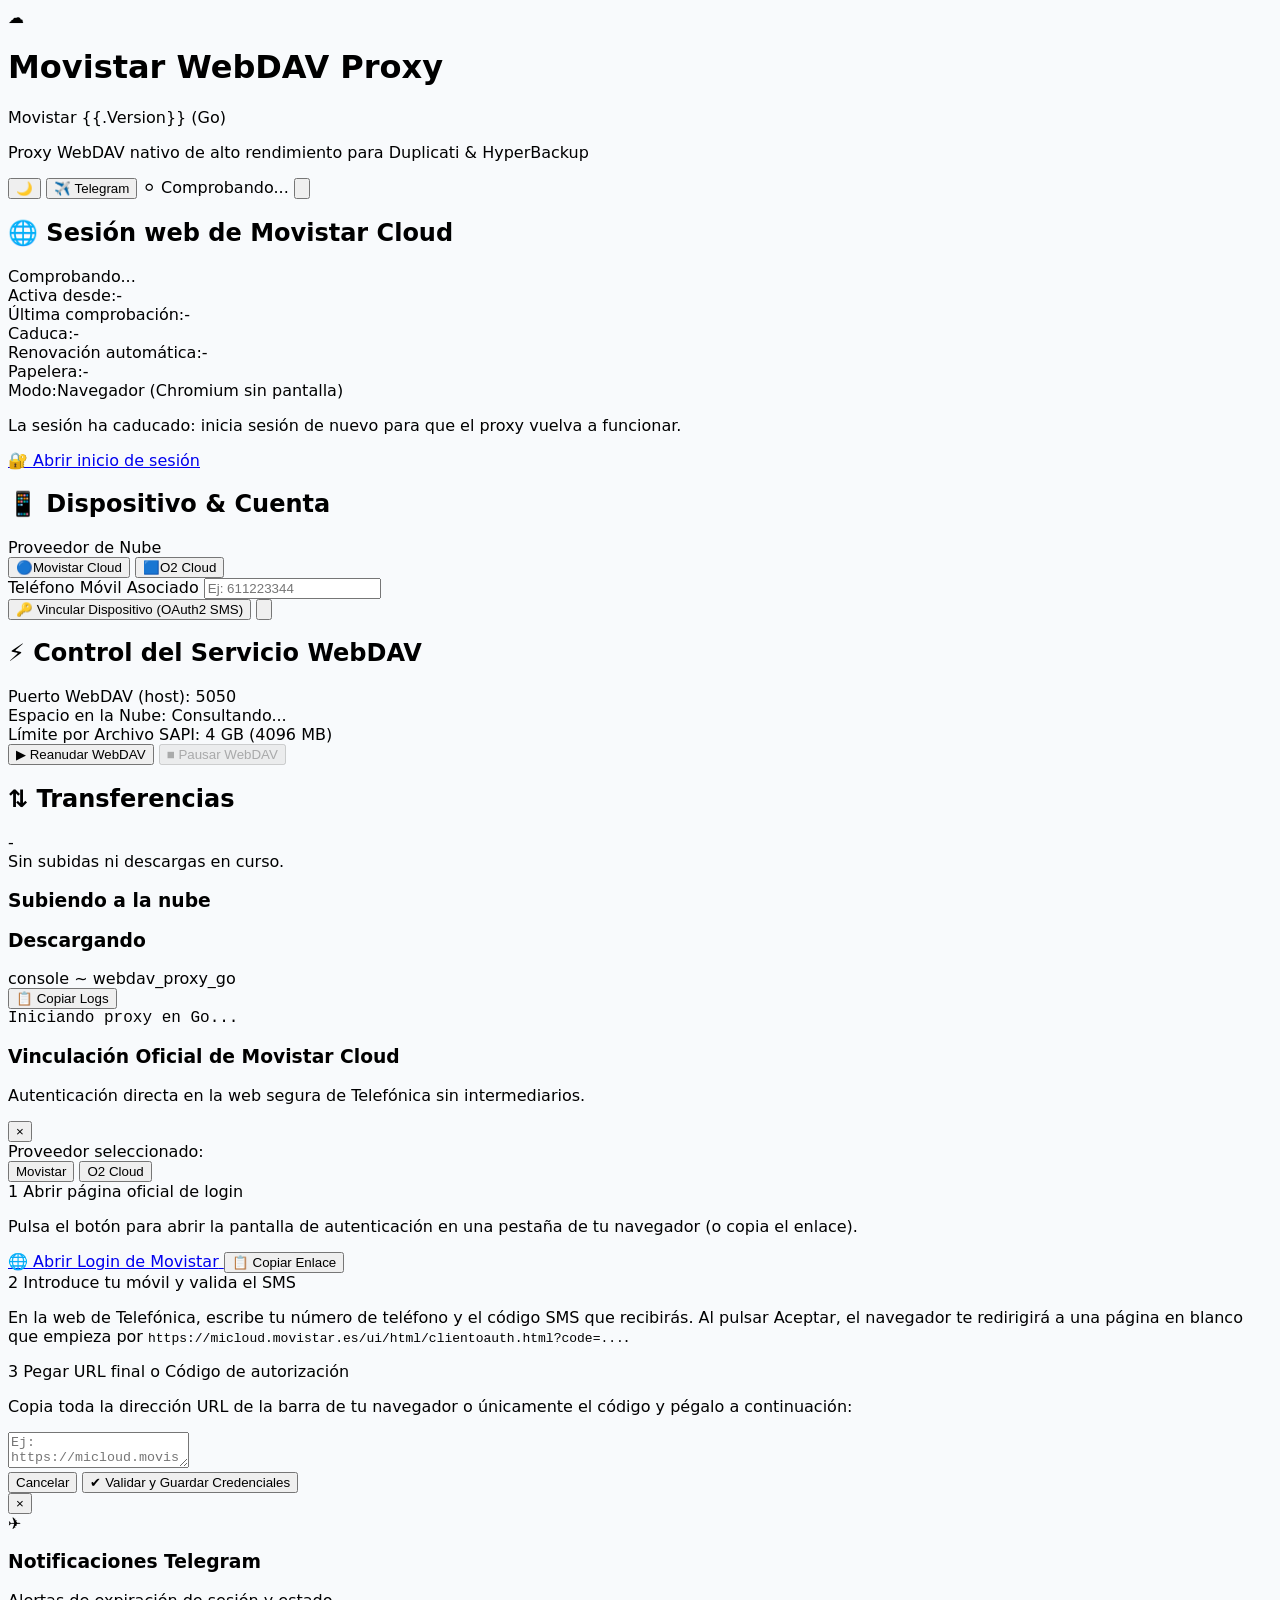
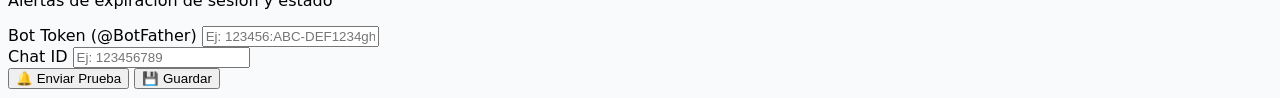
==== commit 6a64401c: "Merge upstream uniextra/MovistarWebDAVProxy v2.5.2 en el fork Integra el upstream (modo web con Chro" ====
--- a/internal/webui/templates/index.html
+++ b/internal/webui/templates/index.html
@@ -5,6 +5,16 @@
     <meta name="viewport" content="width=device-width, initial-scale=1.0">
     <title>Movistar & O2 WebDAV Proxy (Go)</title>
     <link rel="icon" href="data:image/svg+xml,%3Csvg xmlns='http://www.w3.org/2000/svg' viewBox='0 0 100 100'%3E%3Crect width='100' height='100' rx='20' fill='%232563eb'/%3E%3Cpath d='M25 58h50a15 15 0 0 0 0-30 22 22 0 0 0-42-5 18 18 0 0 0-8 35z' fill='white'/%3E%3C/svg%3E">
+    <script>
+        // Tema: el elegido con el botón (guardado en el navegador) o, si no hay, el del sistema.
+        // Se aplica antes de pintar para evitar el destello blanco al cargar en modo oscuro.
+        (function () {
+            let saved = null;
+            try { saved = localStorage.getItem('mc_theme'); } catch (e) {}
+            const dark = saved ? saved === 'dark' : window.matchMedia('(prefers-color-scheme: dark)').matches;
+            if (dark) document.documentElement.classList.add('dark');
+        })();
+    </script>
     <style>/*TAILWIND_CSS*/</style>
     <style>
         body { font-family: 'Inter', ui-sans-serif, system-ui, -apple-system, 'Segoe UI', Roboto, Arial, sans-serif; background-color: #f8fafc; }
@@ -13,6 +23,49 @@
         .terminal-box::-webkit-scrollbar-track { background: #0A0F1C; }
         .terminal-box::-webkit-scrollbar-thumb { background: #1e293b; border-radius: 4px; }
         .terminal-box::-webkit-scrollbar-thumb:hover { background: #334155; }
+
+        /* ---- Modo oscuro: reinterpreta los colores claros de la plantilla ---- */
+        html.dark { color-scheme: dark; }
+        html.dark body { background-color: #0b1120; color: #e2e8f0; }
+        html.dark .bg-white { background-color: #141b2a; }
+        html.dark .bg-slate-50 { background-color: #1a2233; }
+        html.dark .bg-slate-100 { background-color: #212a3d; }
+        html.dark .hover\:bg-slate-100:hover { background-color: #263045; }
+        html.dark .hover\:bg-slate-200:hover { background-color: #2c3750; }
+        html.dark .border-slate-100 { border-color: #232d40; }
+        html.dark .border-slate-200 { border-color: #2a3448; }
+        html.dark .border-slate-300 { border-color: #364258; }
+        html.dark .text-slate-900, html.dark .text-slate-800 { color: #e5e9f0; }
+        html.dark .text-slate-700 { color: #cdd5e1; }
+        html.dark .text-slate-600, html.dark .hover\:text-slate-600:hover { color: #aeb8c7; }
+        html.dark .text-slate-500 { color: #8f9aab; }
+        html.dark .shadow-sm { box-shadow: 0 1px 2px rgba(0,0,0,.4); }
+
+        html.dark .bg-blue-50 { background-color: rgba(59,130,246,.12); }
+        html.dark .bg-blue-100, html.dark .hover\:bg-blue-50:hover { background-color: rgba(59,130,246,.22); }
+        html.dark .bg-emerald-50 { background-color: rgba(16,185,129,.12); }
+        html.dark .bg-emerald-100 { background-color: rgba(16,185,129,.22); }
+        html.dark .bg-rose-50 { background-color: rgba(244,63,94,.12); }
+        html.dark .bg-rose-100, html.dark .hover\:bg-rose-100:hover { background-color: rgba(244,63,94,.22); }
+        html.dark .bg-sky-50 { background-color: rgba(14,165,233,.12); }
+        html.dark .bg-amber-50 { background-color: rgba(245,158,11,.12); }
+        html.dark .ring-offset-1 { --tw-ring-offset-color: #141b2a; }
+        html.dark .text-amber-800 { color: #fcd34d; }
+        html.dark .border-amber-300 { border-color: rgba(251,191,36,.4); }
+        html.dark .bg-sky-100 { background-color: rgba(14,165,233,.22); }
+
+        html.dark .text-blue-600, html.dark .text-blue-700, html.dark .text-blue-800, html.dark .text-blue-900 { color: #93c5fd; }
+        html.dark .text-emerald-700, html.dark .text-emerald-800 { color: #6ee7b7; }
+        html.dark .text-rose-600, html.dark .text-rose-700, html.dark .text-rose-800 { color: #fda4af; }
+        html.dark .text-sky-600, html.dark .text-sky-700, html.dark .text-sky-800 { color: #7dd3fc; }
+
+        html.dark .border-blue-100, html.dark .border-blue-200, html.dark .border-blue-300 { border-color: rgba(96,165,250,.35); }
+        html.dark .border-emerald-200 { border-color: rgba(52,211,153,.35); }
+        html.dark .border-rose-200 { border-color: rgba(251,113,133,.35); }
+        html.dark .border-sky-200 { border-color: rgba(56,189,248,.35); }
+
+        html.dark input, html.dark textarea { color: #e5e9f0; }
+        html.dark input::placeholder, html.dark textarea::placeholder { color: #6b7688; }
     </style>
 </head>
 <body class="p-4 sm:p-6 max-w-5xl mx-auto text-slate-800">
@@ -34,6 +87,7 @@
             </div>
         </div>
         <div class="flex items-center space-x-2 sm:space-x-2.5 flex-shrink-0">
+            <button onclick="toggleTheme()" id="theme-toggle" class="px-3 py-1.5 bg-slate-100 hover:bg-slate-200 text-slate-700 font-semibold rounded-full text-xs transition border border-slate-200" title="Cambiar entre modo claro y oscuro">🌙</button>
             <button onclick="openTelegramModal()" id="telegram-header-btn" class="px-3 py-1.5 bg-slate-100 hover:bg-slate-200 text-slate-700 font-semibold rounded-full text-xs flex items-center space-x-1.5 transition border border-slate-200" title="Configurar alertas Telegram">
                 <span>✈️</span>
                 <span id="telegram-status-label">Telegram</span>
@@ -48,8 +102,31 @@
     </header>
 
     <div class="grid grid-cols-1 lg:grid-cols-2 gap-6 mb-8">
+        <!-- Sesión web (modo web): sustituye a la tarjeta de dispositivo OAuth -->
+        <div id="web-session-card" class="hidden bg-white rounded-2xl shadow-sm border border-slate-200 p-6 flex flex-col justify-between">
+            <div>
+                <div class="mb-4 flex items-center justify-between">
+                    <h2 class="text-lg font-semibold flex items-center"><span class="mr-2">🌐</span> Sesión web de Movistar Cloud</h2>
+                    <span id="ws-state" class="px-3 py-1 rounded-full text-xs font-semibold bg-slate-100 text-slate-600">Comprobando...</span>
+                </div>
+                <div class="bg-slate-50 border border-slate-200 rounded-xl p-3 mb-4 text-xs space-y-1.5">
+                    <div class="flex justify-between text-slate-600"><span class="font-medium">Activa desde:</span><span id="ws-since" class="font-semibold">-</span></div>
+                    <div class="flex justify-between text-slate-600"><span class="font-medium">Última comprobación:</span><span id="ws-checked" class="font-semibold">-</span></div>
+                    <div class="flex justify-between text-slate-600"><span class="font-medium">Caduca:</span><span id="ws-expires" class="font-semibold">-</span></div>
+                    <div class="flex justify-between text-slate-600"><span class="font-medium">Renovación automática:</span><span id="ws-renew" class="font-semibold">-</span></div>
+                    <div class="flex justify-between text-slate-600"><span class="font-medium">Papelera:</span><span id="ws-trash" class="font-semibold">-</span></div>
+                    <div id="ws-account" class="hidden text-xs text-slate-500 pt-1"></div>
+                    <div class="flex justify-between text-slate-600"><span class="font-medium">Modo:</span><span class="font-semibold text-emerald-700">Navegador (Chromium sin pantalla)</span></div>
+                </div>
+                <p id="ws-hint" class="hidden text-xs text-rose-700 bg-rose-50 border border-rose-200 rounded-xl p-3 mb-4">La sesión ha caducado: inicia sesión de nuevo para que el proxy vuelva a funcionar.</p>
+            </div>
+            <div class="pt-4 border-t border-slate-100 mt-2">
+                <a id="ws-login-btn" href="/web-login/" target="_blank" rel="noopener" class="block w-full text-center bg-slate-100 hover:bg-slate-200 text-slate-700 font-semibold py-2.5 px-4 rounded-xl transition text-sm border border-slate-200">🔐 Abrir inicio de sesión</a>
+            </div>
+        </div>
+
         <!-- Autenticación y Dispositivo -->
-        <div class="bg-white rounded-2xl shadow-sm border border-slate-200 p-6 flex flex-col justify-between">
+        <div id="device-card" class="bg-white rounded-2xl shadow-sm border border-slate-200 p-6 flex flex-col justify-between">
             <div>
                 <div class="mb-4">
                     <h2 class="text-lg font-semibold flex items-center"><span class="mr-2">📱</span> Dispositivo & Cuenta</h2>
@@ -116,6 +193,23 @@
                     ■ Pausar WebDAV
                 </button>
             </div>
+        </div>
+    </div>
+
+    <!-- Transferencias en curso -->
+    <div id="transfers-card" class="bg-white rounded-2xl shadow-sm border border-slate-200 p-6 mb-8">
+        <div class="flex items-center justify-between mb-4">
+            <h2 class="text-lg font-semibold flex items-center"><span class="mr-2">⇅</span> Transferencias</h2>
+            <span id="tr-summary" class="text-xs text-slate-500">-</span>
+        </div>
+        <div id="tr-empty" class="text-sm text-slate-500">Sin subidas ni descargas en curso.</div>
+        <div id="tr-up-box" class="hidden mb-4">
+            <h3 class="text-xs font-semibold text-slate-500 uppercase tracking-wide mb-2">Subiendo a la nube</h3>
+            <div id="tr-up" class="space-y-2"></div>
+        </div>
+        <div id="tr-down-box" class="hidden">
+            <h3 class="text-xs font-semibold text-slate-500 uppercase tracking-wide mb-2">Descargando</h3>
+            <div id="tr-down" class="space-y-2"></div>
         </div>
     </div>
 
@@ -323,7 +417,151 @@
             setInterval(checkStatus, 5000);
             fetchLogs();
             logInterval = setInterval(fetchLogs, 2000);
+            initWebMode();
+            refreshTransfers();
+            setInterval(refreshTransfers, 3000);
         });
+
+        // ---- Tema claro / oscuro ----
+        function updateThemeButton() {
+            const dark = document.documentElement.classList.contains('dark');
+            const b = document.getElementById('theme-toggle');
+            if (b) { b.textContent = dark ? '☀️' : '🌙'; b.title = dark ? 'Cambiar a modo claro' : 'Cambiar a modo oscuro'; }
+        }
+        function toggleTheme() {
+            const dark = !document.documentElement.classList.contains('dark');
+            document.documentElement.classList.toggle('dark', dark);
+            try { localStorage.setItem('mc_theme', dark ? 'dark' : 'light'); } catch (e) {}
+            updateThemeButton();
+        }
+        // Sin elección guardada, sigue los cambios del sistema en vivo.
+        window.matchMedia('(prefers-color-scheme: dark)').addEventListener('change', e => {
+            let saved = null;
+            try { saved = localStorage.getItem('mc_theme'); } catch (err) {}
+            if (!saved) { document.documentElement.classList.toggle('dark', e.matches); updateThemeButton(); }
+        });
+        window.addEventListener('DOMContentLoaded', updateThemeButton);
+
+        // ---- Modo web: sesión del navegador y copia a la nube ----
+        function fmtTime(iso) {
+            if (!iso) return '-';
+            const d = new Date(iso);
+            return isNaN(d) ? iso : d.toLocaleString('es-ES', {day:'2-digit', month:'2-digit', hour:'2-digit', minute:'2-digit'});
+        }
+
+        async function initWebMode() {
+            try {
+                const res = await fetch('/web_session');
+                const data = await res.json();
+                if (data.enabled) {
+                    document.getElementById('device-card').classList.add('hidden');
+                    document.getElementById('web-session-card').classList.remove('hidden');
+                    renderWebSession(data);
+                    setInterval(refreshWebSession, 10000);
+                }
+            } catch (err) {}
+        }
+
+        async function refreshWebSession() {
+            try { renderWebSession(await (await fetch('/web_session')).json()); } catch (err) {}
+        }
+
+        let webStorageLoaded = false;
+        function renderWebSession(d) {
+            const st = document.getElementById('ws-state');
+            const btn = document.getElementById('ws-login-btn');
+            if (d.logged_in) {
+                st.textContent = '✔ Activa';
+                st.className = 'px-3 py-1 rounded-full text-xs font-semibold bg-emerald-100 text-emerald-800';
+                btn.className = 'block w-full text-center bg-slate-100 hover:bg-slate-200 text-slate-700 font-semibold py-2.5 px-4 rounded-xl transition text-sm border border-slate-200';
+                document.getElementById('ws-hint').classList.add('hidden');
+                if (!webStorageLoaded) { webStorageLoaded = true; loadStorageInfo(''); }
+            } else {
+                st.textContent = '✘ Caducada';
+                st.className = 'px-3 py-1 rounded-full text-xs font-semibold bg-rose-100 text-rose-800';
+                btn.className = 'block w-full text-center bg-emerald-600 hover:bg-emerald-700 text-white font-semibold py-2.5 px-4 rounded-xl shadow-sm transition text-sm';
+                document.getElementById('ws-hint').classList.remove('hidden');
+            }
+            document.getElementById('ws-since').textContent = fmtTime(d.since);
+            document.getElementById('ws-checked').textContent = fmtTime(d.checked_at);
+            document.getElementById('ws-expires').textContent = fmtTime(d.expires);
+            document.getElementById('ws-renew').textContent = d.remember
+                ? (d.renewed_at ? 'sí · última ' + fmtTime(d.renewed_at) : 'sí')
+                : 'no (entra con e-mail y «No cerrar sesión»)';
+            const every = d.trash_empty_every && d.trash_empty_every !== '0s' ? 'se vacía cada ' + d.trash_empty_every.replace(/m0s$/, 'm').replace(/h0m$/, 'h') : 'vaciado automático desactivado';
+            document.getElementById('ws-trash').textContent = every + (d.trash_emptied_at ? ' · última ' + fmtTime(d.trash_emptied_at) : '');
+            const acc = d.account || {};
+            const parts = [];
+            if (acc['sapi.upload.max-size-in-mb']) parts.push('máx. por archivo ' + acc['sapi.upload.max-size-in-mb'] + ' MB');
+            if (acc['folders.softdelete-updates-limit']) parts.push('borrar carpeta ≤ ' + acc['folders.softdelete-updates-limit'] + ' elementos');
+            if (acc['folders.move-updates-limit']) parts.push('mover carpeta ≤ ' + acc['folders.move-updates-limit'] + ' elementos');
+            const exp = parseInt(acc['trash.cleanup.items-expire-time-in-minutes'], 10);
+            if (exp > 0) parts.push('Movistar vacía la papelera a los ' + (exp >= 1440 ? Math.round(exp / 1440) + ' días' : exp + ' min'));
+            const accEl = document.getElementById('ws-account');
+            accEl.textContent = parts.length ? 'Cuenta: ' + parts.join(' · ') : '';
+            accEl.classList.toggle('hidden', !parts.length);
+        }
+
+        function fmtBytes(n) {
+            if (!n) return '0 B';
+            const u = ['B', 'KB', 'MB', 'GB', 'TB'];
+            const i = Math.min(u.length - 1, Math.floor(Math.log(n) / Math.log(1024)));
+            return (n / Math.pow(1024, i)).toFixed(i ? 1 : 0) + ' ' + u[i];
+        }
+
+        function fmtSecs(s) {
+            if (s == null) return '';
+            if (s < 60) return s + ' s';
+            if (s < 3600) return Math.round(s / 60) + ' min';
+            return Math.floor(s / 3600) + ' h ' + Math.round((s % 3600) / 60) + ' min';
+        }
+
+        // Subidas a la nube y descargas servidas por el proxy. Una descarga terminada
+        // sigue visible unos minutos como "en búfer": el cliente suele tener lo leído.
+        async function refreshTransfers() {
+            let d;
+            try { d = await (await fetch('/transfers')).json(); } catch (err) { return; }
+            const list = d.transfers || [];
+            const ups = list.filter(t => t.kind === 'upload'), downs = list.filter(t => t.kind === 'download');
+            const render = (boxId, listId, items, color) => {
+                const box = document.getElementById(boxId), el = document.getElementById(listId);
+                box.classList.toggle('hidden', !items.length);
+                el.replaceChildren(...items.map(t => {
+                    const row = document.createElement('div');
+                    row.className = 'text-xs' + (t.idle ? ' opacity-60' : '');
+                    const head = document.createElement('div');
+                    head.className = 'flex justify-between gap-3 mb-1';
+                    const name = document.createElement('span');
+                    name.className = 'font-mono truncate';
+                    name.title = t.path;
+                    name.textContent = t.path;
+                    const info = document.createElement('span');
+                    info.className = 'shrink-0 text-slate-500';
+                    const parts = [];
+                    if (t.size) parts.push(t.percentage + '% de ' + fmtBytes(t.size));
+                    if (t.idle) parts.push('en búfer · hace ' + fmtSecs(t.idle_seconds));
+                    else if (t.speed) parts.push(fmtBytes(t.speed) + '/s');
+                    if (!t.idle && t.eta != null) parts.push('quedan ' + fmtSecs(t.eta));
+                    info.textContent = parts.join(' · ');
+                    head.append(name, info);
+                    const bar = document.createElement('div');
+                    bar.className = 'h-1.5 bg-slate-100 rounded-full overflow-hidden';
+                    const fill = document.createElement('div');
+                    fill.className = 'h-full ' + color;
+                    fill.style.width = (t.percentage || 0) + '%';
+                    bar.append(fill);
+                    row.append(head, bar);
+                    return row;
+                }));
+            };
+            render('tr-up-box', 'tr-up', ups, 'bg-blue-500');
+            render('tr-down-box', 'tr-down', downs, 'bg-emerald-500');
+            document.getElementById('tr-empty').classList.toggle('hidden', list.length > 0);
+            const speed = list.filter(t => !t.idle).reduce((a, t) => a + (t.speed || 0), 0);
+            document.getElementById('tr-summary').textContent = list.length
+                ? `${ups.length} subiendo · ${downs.filter(t => !t.idle).length} descargando` + (speed ? ' · ' + fmtBytes(speed) + '/s' : '')
+                : '-';
+        }
 
         async function checkCredentials() {
             const phone = phoneInput.value.trim();
